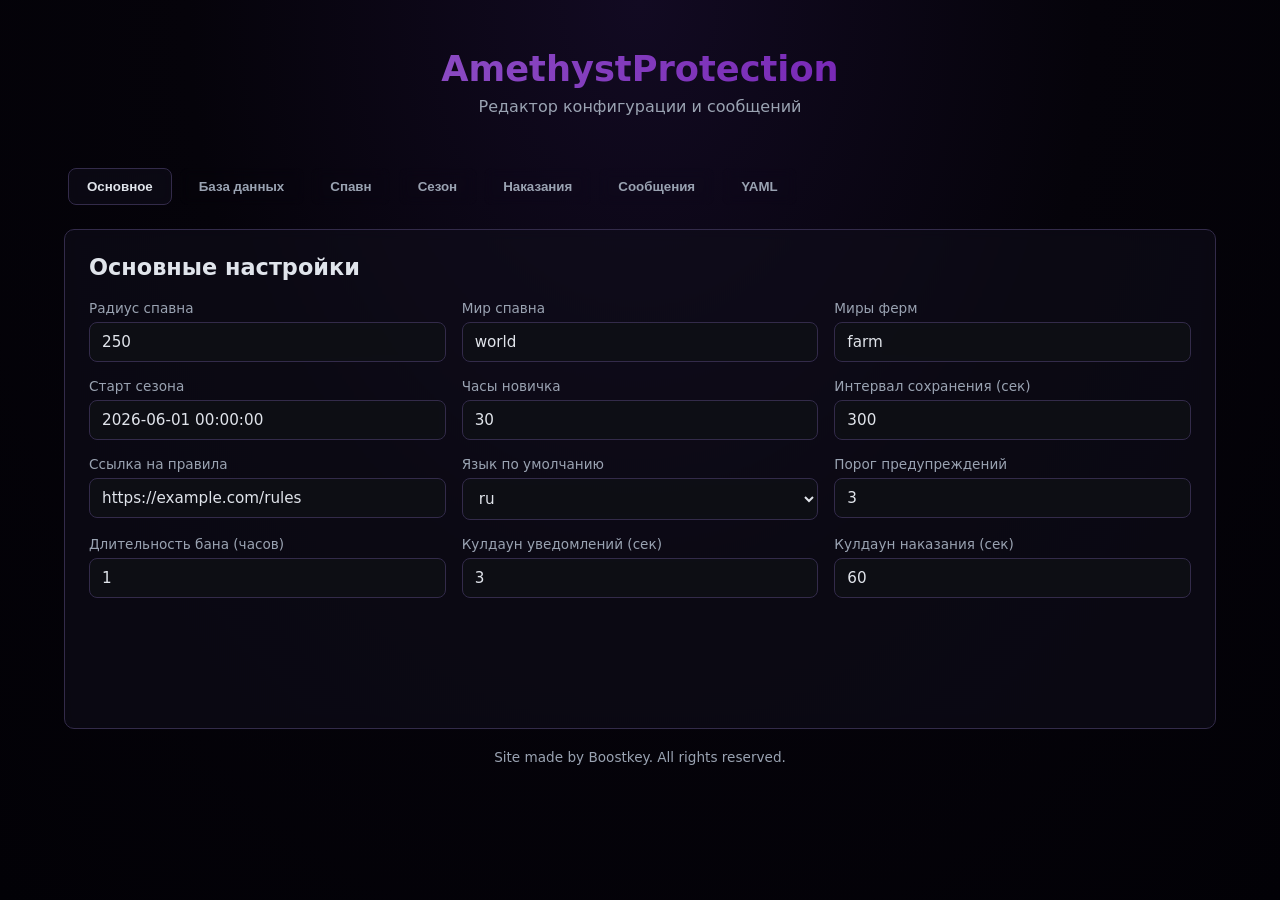
==== index.html @ a7267556 "ft" ====
<!DOCTYPE html>
<html lang="ru">
<head>
    <meta charset="UTF-8">
    <meta name="viewport" content="width=device-width, initial-scale=1.0">
    <title>AmethystProtection Config Editor</title>
    <link rel="stylesheet" href="styles.css">
</head>
<body>
    <div id="space" class="space"></div>
    <div class="app">
        <header class="header">
            <h1>AmethystProtection</h1>
            <p>Редактор конфигурации и сообщений</p>
        </header>

        <nav class="tabs">
            <button class="tab active" data-tab="general">Основное</button>
            <button class="tab" data-tab="database">База данных</button>
            <button class="tab" data-tab="spawn">Спавн</button>
            <button class="tab" data-tab="season">Сезон</button>
            <button class="tab" data-tab="punishments">Наказания</button>
            <button class="tab" data-tab="messages">Сообщения</button>
            <button class="tab" data-tab="yaml">YAML</button>
        </nav>

        <main class="content">
            <section id="general" class="panel active">
                <h2>Основные настройки</h2>
                <div class="grid">
                    <label>
                        <span>Радиус спавна</span>
                        <input type="number" data-path="spawn-radius" value="250">
                    </label>
                    <label>
                        <span>Мир спавна</span>
                        <input type="text" data-path="spawn-world" value="world">
                    </label>
                    <label>
                        <span>Миры ферм</span>
                        <input type="text" data-path="farm-worlds" value="farm" placeholder="через запятую">
                    </label>
                    <label>
                        <span>Старт сезона</span>
                        <input type="text" data-path="season-start" value="2026-06-01 00:00:00">
                    </label>
                    <label>
                        <span>Часы новичка</span>
                        <input type="number" data-path="newbie-playtime-hours" value="30">
                    </label>
                    <label>
                        <span>Интервал сохранения (сек)</span>
                        <input type="number" data-path="playtime-save-interval-seconds" value="300">
                    </label>
                    <label>
                        <span>Ссылка на правила</span>
                        <input type="text" data-path="trust-link" value="https://example.com/rules">
                    </label>
                    <label>
                        <span>Язык по умолчанию</span>
                        <select data-path="language">
                            <option value="ru">ru</option>
                            <option value="en">en</option>
                        </select>
                    </label>
                    <label>
                        <span>Порог предупреждений</span>
                        <input type="number" data-path="warning-threshold" value="3">
                    </label>
                    <label>
                        <span>Длительность бана (часов)</span>
                        <input type="number" data-path="warning-ban-hours" value="1">
                    </label>
                    <label>
                        <span>Кулдаун уведомлений (сек)</span>
                        <input type="number" data-path="notify-cooldown-seconds" value="3">
                    </label>
                    <label>
                        <span>Кулдаун наказания (сек)</span>
                        <input type="number" data-path="punishment-cooldown-seconds" value="60">
                    </label>
                </div>
            </section>

            <section id="database" class="panel">
                <h2>База данных</h2>
                <div class="grid">
                    <label class="full">
                        <span>Тип базы данных</span>
                        <select data-path="database.type">
                            <option value="sqlite">SQLite</option>
                            <option value="mysql">MySQL</option>
                        </select>
                    </label>
                </div>
                <div class="grid" id="sqlite-settings">
                    <label>
                        <span>Файл SQLite</span>
                        <input type="text" data-path="database.sqlite.file" value="antigrief.db">
                    </label>
                </div>
                <div class="grid hidden" id="mysql-settings">
                    <label>
                        <span>Хост</span>
                        <input type="text" data-path="database.mysql.host" value="localhost">
                    </label>
                    <label>
                        <span>Порт</span>
                        <input type="number" data-path="database.mysql.port" value="3306">
                    </label>
                    <label>
                        <span>База данных</span>
                        <input type="text" data-path="database.mysql.database" value="minecraft">
                    </label>
                    <label>
                        <span>Логин</span>
                        <input type="text" data-path="database.mysql.username" value="root">
                    </label>
                    <label>
                        <span>Пароль</span>
                        <input type="password" data-path="database.mysql.password" value="password">
                    </label>
                    <label>
                        <span>SSL</span>
                        <select data-path="database.mysql.use-ssl">
                            <option value="false">false</option>
                            <option value="true">true</option>
                        </select>
                    </label>
                    <label>
                        <span>Размер пула</span>
                        <input type="number" data-path="database.mysql.pool-size" value="5">
                    </label>
                    <label>
                        <span>Таймаут подключения</span>
                        <input type="number" data-path="database.mysql.connection-timeout" value="30000">
                    </label>
                    <label>
                        <span>Idle таймаут</span>
                        <input type="number" data-path="database.mysql.idle-timeout" value="600000">
                    </label>
                    <label>
                        <span>Max lifetime</span>
                        <input type="number" data-path="database.mysql.max-lifetime" value="1800000">
                    </label>
                </div>
            </section>

            <section id="spawn" class="panel">
                <h2>Телепорт на спавн</h2>
                <div class="grid">
                    <label>
                        <span>Мир</span>
                        <input type="text" data-path="spawn-teleport.world" value="world">
                    </label>
                    <label>
                        <span>X</span>
                        <input type="number" step="0.1" data-path="spawn-teleport.x" value="0.5">
                    </label>
                    <label>
                        <span>Y</span>
                        <input type="number" step="0.1" data-path="spawn-teleport.y" value="64.0">
                    </label>
                    <label>
                        <span>Z</span>
                        <input type="number" step="0.1" data-path="spawn-teleport.z" value="0.5">
                    </label>
                    <label>
                        <span>Yaw</span>
                        <input type="number" step="0.1" data-path="spawn-teleport.yaw" value="0.0">
                    </label>
                    <label>
                        <span>Pitch</span>
                        <input type="number" step="0.1" data-path="spawn-teleport.pitch" value="0.0">
                    </label>
                </div>
            </section>

            <section id="season" class="panel">
                <h2>Сезонные события</h2>
                <div class="grid">
                    <label>
                        <span>Спящие дни</span>
                        <input type="number" data-path="season-events.sleeping-days" value="7">
                    </label>
                    <label>
                        <span>Середина сезона</span>
                        <input type="number" data-path="season-events.mid-season-day" value="30">
                    </label>
                    <label>
                        <span>Поздний сезон</span>
                        <input type="number" data-path="season-events.late-season-day" value="60">
                    </label>
                </div>
            </section>

            <section id="punishments" class="panel">
                <h2>Наказания</h2>
                <div class="grid">
                    <label class="full">
                        <span>Отправитель</span>
                        <input type="text" data-path="punishments.sender-name" value="AmethystProtection">
                    </label>
                    <label class="full">
                        <span>Причина предупреждения</span>
                        <input type="text" data-path="punishments.warn-reason" value="Убийство новичка в зоне спавна [{phase}, день {day}, {time}]">
                    </label>
                    <label class="full">
                        <span>Причина атаки</span>
                        <input type="text" data-path="punishments.attack-reason" value="Атака новичка в зоне спавна [{phase}, день {day}, {time}]">
                    </label>
                    <label class="full">
                        <span>Причина бана</span>
                        <input type="text" data-path="punishments.ban-reason" value="Повторные нарушения защиты новичков ({warnings}/{threshold}, {phase}, {time})">
                    </label>
                </div>
            </section>

            <section id="messages" class="panel">
                <h2>Сообщения</h2>
                <div class="lang-tabs">
                    <button class="lang-tab active" data-lang="ru">RU</button>
                    <button class="lang-tab" data-lang="en">EN</button>
                </div>
                <div class="message-layout">
                    <div id="message-editor" class="message-editor"></div>
                    <div class="preview-panel">
                        <h3>Предпросмотр</h3>
                        <div class="preview-controls">
                            <label>
                                <span>Ключ</span>
                                <select id="preview-key"></select>
                            </label>
                            <label>
                                <span>Аргументы (через запятую)</span>
                                <input type="text" id="preview-args" placeholder="player, 3, world">
                            </label>
                        </div>
                        <div class="preview-boxes">
                            <div class="preview-box">
                                <strong>Чат</strong>
                                <p id="preview-chat"></p>
                            </div>
                            <div class="preview-box">
                                <strong>Action bar</strong>
                                <p id="preview-actionbar"></p>
                            </div>
                            <div class="preview-box">
                                <strong>Цвета Minecraft</strong>
                                <p id="preview-colored"></p>
                            </div>
                        </div>
                    </div>
                </div>
                <div class="message-actions">
                    <button id="add-message" class="btn secondary">Добавить ключ</button>
                    <button id="sync-messages" class="btn secondary">Синхронизировать языки</button>
                </div>
            </section>

            <section id="yaml" class="panel">
                <h2>YAML конфиг</h2>
                <div class="yaml-actions">
                    <button id="download-yaml" class="btn">Скачать config.yml</button>
                    <label class="btn file-label">
                        Загрузить YAML
                        <input type="file" id="upload-yaml" accept=".yml,.yaml">
                    </label>
                    <button id="reset-yaml" class="btn secondary">Сбросить по умолчанию</button>
                </div>
                <textarea id="yaml-output" class="yaml-output" spellcheck="false"></textarea>
            </section>
        </main>
    </div>

    <div id="modal" class="modal hidden">
        <div class="modal-box">
            <h3>Добавить новый ключ</h3>
            <input type="text" id="new-key" placeholder="new_message_key">
            <div class="modal-actions">
                <button id="confirm-add" class="btn">Добавить</button>
                <button id="cancel-add" class="btn secondary">Отмена</button>
            </div>
        </div>
    </div>

    <footer class="footer">
        <p>Site made by Boostkey. All rights reserved.</p>
    </footer>

    <script src="javascript.js"></script>
</body>
</html>
---- styles.css ----
:root {
    --bg: #05030a;
    --panel: rgba(18, 16, 28, 0.92);
    --panel-hover: #221e33;
    --border: #332b4a;
    --text: #e0e4eb;
    --muted: #9aa3b2;
    --accent: #8b5cf6;
    --accent-hover: #7c4ddb;
    --danger: #ef4444;
    --success: #22c55e;
    --radius: 10px;
    --font: 'Segoe UI', system-ui, sans-serif;
}

* {
    box-sizing: border-box;
}

body {
    margin: 0;
    font-family: var(--font);
    background: var(--bg);
    color: var(--text);
    min-height: 100vh;
    position: relative;
    overflow-x: hidden;
    background: radial-gradient(ellipse at 50% 0%, #120a22 0%, #05030a 50%, #020106 100%);
}

.space {
    position: fixed;
    inset: 0;
    z-index: 100;
    pointer-events: none;
    overflow: hidden;
}

.star-canvas {
    position: absolute;
    inset: 0;
    width: 100%;
    height: 100%;
}

.app {
    position: relative;
    z-index: 20;
    max-width: 1200px;
    margin: 0 auto;
    padding: 24px 24px 0;
}

.footer {
    position: relative;
    z-index: 20;
    text-align: center;
    padding: 20px;
    color: var(--muted);
    font-size: 0.85rem;
}

.footer p {
    margin: 0;
}

.header {
    text-align: center;
    margin-bottom: 24px;
    padding: 24px;
}

.header h1 {
    margin: 0;
    font-size: 2.2rem;
    background: linear-gradient(90deg, #9966cc, #6a0dad, #9966cc, #6a0dad);
    background-size: 300% 100%;
    -webkit-background-clip: text;
    -webkit-text-fill-color: transparent;
    animation: shimmer 8s linear infinite;
}

@keyframes shimmer {
    0% { background-position: 0% 50%; }
    100% { background-position: 300% 50%; }
}

.header p {
    margin: 8px 0 0;
    color: var(--muted);
}

.tabs {
    display: flex;
    gap: 8px;
    flex-wrap: wrap;
    margin-bottom: 20px;
    padding: 4px;
    background: transparent;
    border-radius: var(--radius);
    border: none;
}

.tab, .lang-tab {
    padding: 10px 18px;
    border: 1px solid transparent;
    border-radius: 8px;
    background: transparent;
    color: var(--muted);
    font-weight: 600;
    cursor: pointer;
    transition: 0.15s;
    backdrop-filter: blur(6px);
}

.tab:hover, .lang-tab:hover {
    color: var(--text);
    background: rgba(22, 25, 32, 0.3);
    border-color: transparent;
}

.tab.active, .lang-tab.active {
    background: rgba(18, 16, 28, 0.55);
    border: 1px solid var(--border);
    color: var(--text);
}

.content {
    background: rgba(18, 16, 28, 0.55);
    border-radius: var(--radius);
    border: 1px solid var(--border);
    padding: 24px;
    min-height: 500px;
    backdrop-filter: blur(6px);
}

.panel {
    display: none;
}

.panel.active {
    display: block;
    animation: fadeIn 0.2s ease;
}

@keyframes fadeIn {
    from { opacity: 0; transform: translateY(6px); }
    to { opacity: 1; transform: translateY(0); }
}

h2 {
    margin-top: 0;
    margin-bottom: 20px;
    font-size: 1.4rem;
    color: var(--text);
}

.grid {
    display: grid;
    grid-template-columns: repeat(auto-fill, minmax(280px, 1fr));
    gap: 16px;
}

label {
    display: flex;
    flex-direction: column;
    gap: 6px;
}

label span {
    font-size: 0.85rem;
    color: var(--muted);
    font-weight: 500;
}

input, select, textarea {
    padding: 10px 12px;
    border-radius: 8px;
    border: 1px solid var(--border);
    background: rgba(15, 17, 21, 0.7);
    color: var(--text);
    font-size: 0.95rem;
    outline: none;
    transition: 0.15s;
    font-family: var(--font);
    backdrop-filter: blur(4px);
}

input:focus, select:focus, textarea:focus {
    border-color: var(--accent);
}

.full {
    grid-column: 1 / -1;
}

.hidden {
    display: none !important;
}

.lang-tabs {
    display: flex;
    gap: 8px;
    margin-bottom: 16px;
    padding: 6px;
    background: rgba(22, 25, 32, 0.35);
    border-radius: var(--radius);
    border: 1px solid rgba(139, 92, 246, 0.35);
    backdrop-filter: blur(6px);
}

.message-layout {
    display: grid;
    grid-template-columns: 1fr 320px;
    gap: 20px;
}

.message-editor {
    display: flex;
    flex-direction: column;
    gap: 12px;
    max-height: 600px;
    overflow-y: auto;
    padding-right: 8px;
}

.preview-panel {
    position: sticky;
    top: 0;
    align-self: start;
    background: var(--bg);
    border: 1px solid var(--border);
    border-radius: var(--radius);
    padding: 16px;
}

.preview-panel h3 {
    margin: 0 0 14px;
    font-size: 1.1rem;
}

.preview-controls {
    display: flex;
    flex-direction: column;
    gap: 12px;
    margin-bottom: 16px;
}

.preview-controls label span {
    font-size: 0.8rem;
    color: var(--muted);
}

.preview-box {
    background: rgba(22, 25, 32, 0.6);
    border: 1px solid var(--border);
    border-radius: 8px;
    padding: 12px;
    margin-bottom: 10px;
}

.preview-box strong {
    display: block;
    font-size: 0.8rem;
    color: var(--accent);
    margin-bottom: 8px;
}

.preview-box p {
    margin: 0;
    font-size: 0.95rem;
    word-break: break-word;
}

.message-row {
    display: grid;
    grid-template-columns: 200px 1fr;
    gap: 12px;
    align-items: start;
    background: var(--bg);
    padding: 12px;
    border-radius: 8px;
    border: 1px solid var(--border);
}

.message-row code {
    font-size: 0.85rem;
    color: var(--accent);
    padding-top: 10px;
    word-break: break-all;
}

.message-row textarea {
    width: 100%;
    min-height: 60px;
    resize: vertical;
}

.message-actions, .yaml-actions {
    display: flex;
    gap: 10px;
    margin-top: 20px;
    flex-wrap: wrap;
}

.btn {
    padding: 10px 18px;
    border-radius: 8px;
    border: none;
    background: var(--accent);
    color: #fff;
    font-weight: 600;
    cursor: pointer;
    transition: 0.15s;
    font-size: 0.95rem;
}

.btn:hover {
    background: var(--accent-hover);
}

.btn.secondary {
    background: var(--panel-hover);
    color: var(--text);
    border: 1px solid var(--border);
}

.btn.secondary:hover {
    background: var(--border);
}

.file-label {
    display: inline-flex;
    align-items: center;
}

.file-label input {
    display: none;
}

.yaml-output {
    width: 100%;
    min-height: 400px;
    margin-top: 16px;
    font-family: 'JetBrains Mono', 'Fira Code', Consolas, monospace;
    font-size: 0.85rem;
    line-height: 1.5;
    white-space: pre;
}

.modal {
    position: fixed;
    inset: 0;
    background: rgba(0, 0, 0, 0.7);
    display: flex;
    align-items: center;
    justify-content: center;
    z-index: 100;
}

.modal.hidden {
    display: none;
}

.modal-box {
    background: rgba(18, 16, 28, 0.55);
    border: 1px solid var(--border);
    border-radius: var(--radius);
    padding: 24px;
    width: 360px;
    max-width: 90%;
    backdrop-filter: blur(6px);
}

.modal-box h3 {
    margin-top: 0;
    margin-bottom: 16px;
}

.modal-box input {
    width: 100%;
    margin-bottom: 16px;
}

.modal-actions {
    display: flex;
    gap: 10px;
    justify-content: flex-end;
}

@media (max-width: 700px) {
    .grid {
        grid-template-columns: 1fr;
    }
    .message-row {
        grid-template-columns: 1fr;
    }
    .message-layout {
        grid-template-columns: 1fr;
    }
    .preview-panel {
        position: relative;
        top: auto;
    }
    .tabs {
        gap: 4px;
    }
    .tab {
        padding: 8px 12px;
        font-size: 0.85rem;
    }
}
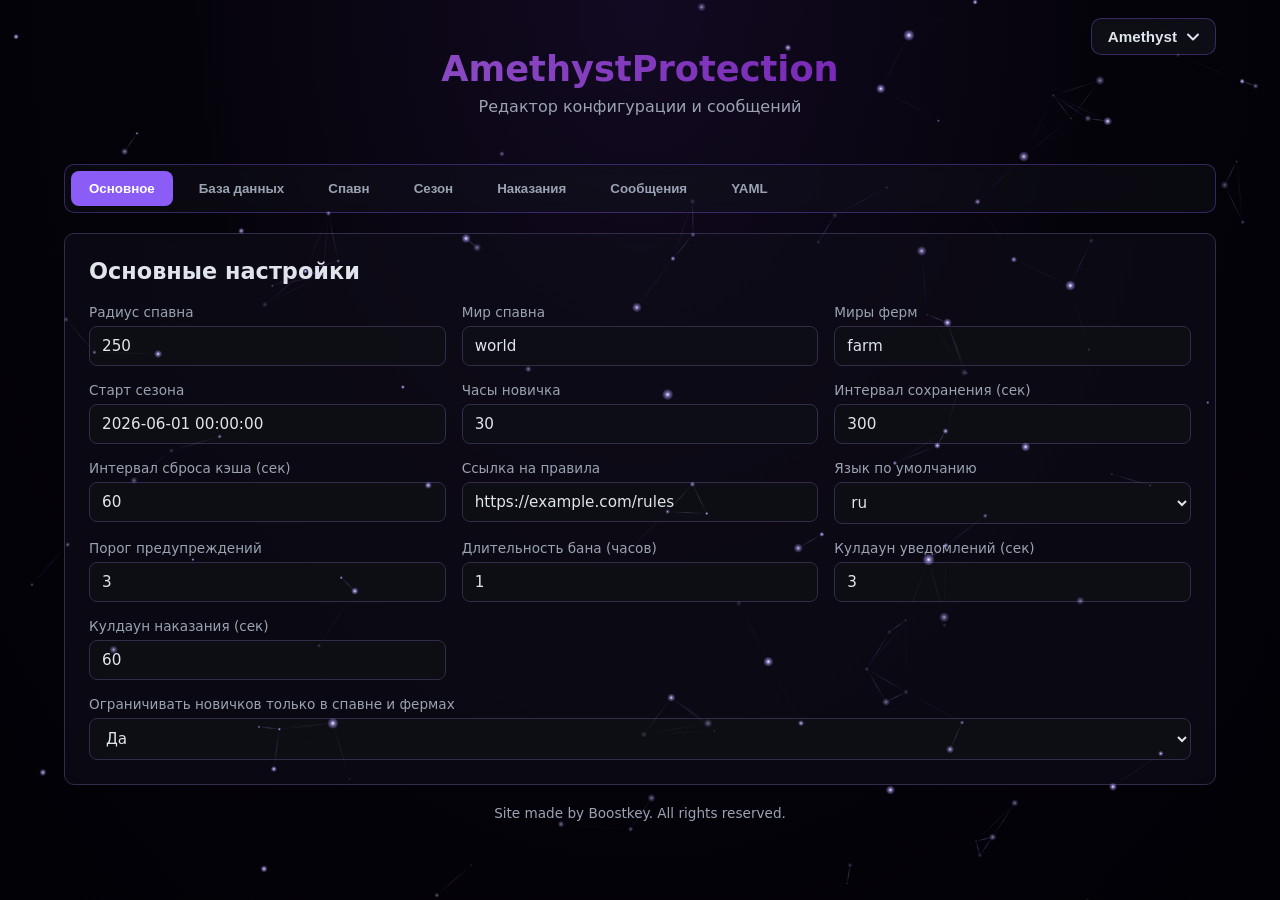
==== commit 2ca88b7a: "V2?" ====
--- a/index.html
+++ b/index.html
@@ -7,8 +7,23 @@
     <link rel="stylesheet" href="styles.css">
 </head>
 <body>
-    <div id="space" class="space"></div>
+    <div id="space" class="space">
+        <canvas id="gearCanvas" class="gear-canvas"></canvas>
+        <canvas id="circuitCanvas" class="circuit-canvas"></canvas>
+    </div>
     <div class="app">
+        <div class="theme-switcher">
+            <button class="theme-dropdown-toggle" id="theme-toggle" aria-haspopup="true" aria-expanded="false">
+                <span id="theme-current">Amethyst</span>
+                <svg class="theme-arrow" viewBox="0 0 12 8" width="12" height="8">
+                    <path d="M1 1.5L6 6.5L11 1.5" fill="none" stroke="currentColor" stroke-width="2" stroke-linecap="round" stroke-linejoin="round"/>
+                </svg>
+            </button>
+            <div class="theme-dropdown-menu hidden" id="theme-menu">
+                <button class="theme-option active" data-theme="amethyst">Amethyst</button>
+                <button class="theme-option" data-theme="core">Core</button>
+            </div>
+        </div>
         <header class="header">
             <h1>AmethystProtection</h1>
             <p>Редактор конфигурации и сообщений</p>
@@ -21,6 +36,7 @@
             <button class="tab" data-tab="season">Сезон</button>
             <button class="tab" data-tab="punishments">Наказания</button>
             <button class="tab" data-tab="messages">Сообщения</button>
+            <button class="tab hidden-tab" data-tab="tab" style="display:none">TAB</button>
             <button class="tab" data-tab="yaml">YAML</button>
         </nav>
 
@@ -51,6 +67,10 @@
                     <label>
                         <span>Интервал сохранения (сек)</span>
                         <input type="number" data-path="playtime-save-interval-seconds" value="300">
+                    </label>
+                    <label>
+                        <span>Интервал сброса кэша (сек)</span>
+                        <input type="number" data-path="dirty-flush-interval-seconds" value="60">
                     </label>
                     <label>
                         <span>Ссылка на правила</span>
@@ -79,6 +99,13 @@
                         <span>Кулдаун наказания (сек)</span>
                         <input type="number" data-path="punishment-cooldown-seconds" value="60">
                     </label>
+                    <label class="full">
+                        <span>Ограничивать новичков только в спавне и фермах</span>
+                        <select data-path="newbie-restrict-only-spawn-and-farm">
+                            <option value="true">Да</option>
+                            <option value="false">Нет</option>
+                        </select>
+                    </label>
                 </div>
             </section>
 
@@ -98,6 +125,17 @@
                         <span>Файл SQLite</span>
                         <input type="text" data-path="database.sqlite.file" value="antigrief.db">
                     </label>
+                    <label>
+                        <span>Размер пула SQLite</span>
+                        <input type="number" data-path="database.sqlite.pool-size" value="2">
+                    </label>
+                    <label>
+                        <span>Max lifetime SQLite</span>
+                        <div class="input-unit">
+                            <input type="number" data-path="database.sqlite.max-lifetime" value="600000">
+                            <span class="unit">мс</span>
+                        </div>
+                    </label>
                 </div>
                 <div class="grid hidden" id="mysql-settings">
                     <label>
@@ -133,15 +171,24 @@
                     </label>
                     <label>
                         <span>Таймаут подключения</span>
-                        <input type="number" data-path="database.mysql.connection-timeout" value="30000">
+                        <div class="input-unit">
+                            <input type="number" data-path="database.mysql.connection-timeout" value="30000">
+                            <span class="unit">мс</span>
+                        </div>
                     </label>
                     <label>
                         <span>Idle таймаут</span>
-                        <input type="number" data-path="database.mysql.idle-timeout" value="600000">
+                        <div class="input-unit">
+                            <input type="number" data-path="database.mysql.idle-timeout" value="600000">
+                            <span class="unit">мс</span>
+                        </div>
                     </label>
                     <label>
                         <span>Max lifetime</span>
-                        <input type="number" data-path="database.mysql.max-lifetime" value="1800000">
+                        <div class="input-unit">
+                            <input type="number" data-path="database.mysql.max-lifetime" value="1800000">
+                            <span class="unit">мс</span>
+                        </div>
                     </label>
                 </div>
             </section>
@@ -190,6 +237,21 @@
                     <label>
                         <span>Поздний сезон</span>
                         <input type="number" data-path="season-events.late-season-day" value="60">
+                    </label>
+                    <label>
+                        <span>Ранний сезон — бан сразу</span>
+                        <select data-path="season-events.early-ban-immediately">
+                            <option value="true">Да</option>
+                            <option value="false">Нет</option>
+                        </select>
+                    </label>
+                    <label>
+                        <span>Порог варнов в середине сезона</span>
+                        <input type="number" data-path="season-events.mid-threshold" value="3">
+                    </label>
+                    <label>
+                        <span>Порог варнов в позднем сезоне</span>
+                        <input type="number" data-path="season-events.late-threshold" value="6">
                     </label>
                 </div>
             </section>
@@ -258,6 +320,65 @@
                 </div>
             </section>
 
+            <section id="tab" class="panel">
+                <h2>Генератор анимаций TAB</h2>
+                <div class="grid">
+                    <label class="full">
+                        <span>Текст</span>
+                        <input type="text" id="tab-text" value="YourServer" placeholder="YourServer">
+                    </label>
+                    <label>
+                        <span>Количество цветов</span>
+                        <input type="number" id="tab-color-count" min="2" max="32" value="5">
+                    </label>
+                    <label>
+                        <span>Тип анимации</span>
+                        <select id="tab-animation-type">
+                            <option value="normal">Normal</option>
+                            <option value="reversed">Reversed</option>
+                            <option value="bounce">Bounce</option>
+                            <option value="fullcycle">Full Cycle</option>
+                            <option value="ease-in-out">Ease In-Out</option>
+                            <option value="edges-left">Edges Left</option>
+                            <option value="edges-right">Edges Right</option>
+                        </select>
+                    </label>
+                    <label>
+                        <span>Интервал смены (мс)</span>
+                        <input type="number" id="tab-interval" min="10" value="50">
+                    </label>
+                </div>
+                <div class="tab-colors" id="tab-colors"></div>
+                <div class="tab-formats" id="tab-formats">
+                    <label class="tab-format-item" title="Жирный">
+                        <input type="checkbox" id="tab-format-bold" value="l" checked>
+                        <span>Жирный</span><small>&l</small>
+                    </label>
+                    <label class="tab-format-item" title="Косой">
+                        <input type="checkbox" id="tab-format-italic" value="o">
+                        <span>Косой</span><small>&o</small>
+                    </label>
+                    <label class="tab-format-item" title="Подчеркнутый">
+                        <input type="checkbox" id="tab-format-underline" value="n">
+                        <span>Подчеркнутый</span><small>&n</small>
+                    </label>
+                    <label class="tab-format-item" title="Зачеркнутый">
+                        <input type="checkbox" id="tab-format-strikethrough" value="m">
+                        <span>Зачеркнутый</span><small>&m</small>
+                    </label>
+                    <label class="tab-format-item" title="Магический">
+                        <input type="checkbox" id="tab-format-magic" value="k">
+                        <span>Магический</span><small>&k</small>
+                    </label>
+                </div>
+                <div class="tab-actions">
+                    <button id="generate-tab" class="btn">Сгенерировать</button>
+                    <button id="download-tab" class="btn secondary">Скачать tab.yml</button>
+                </div>
+                <div class="tab-preview" id="tab-preview"></div>
+                <textarea id="tab-output" class="yaml-output" spellcheck="false"></textarea>
+            </section>
+
             <section id="yaml" class="panel">
                 <h2>YAML конфиг</h2>
                 <div class="yaml-actions">
--- a/styles.css
+++ b/styles.css
@@ -1,3 +1,11 @@
+@font-face {
+    font-family: 'Determination Sans';
+    src: url('fonts/determination.ttf') format('truetype');
+    font-weight: normal;
+    font-style: normal;
+    font-display: swap;
+}
+
 :root {
     --bg: #05030a;
     --panel: rgba(18, 16, 28, 0.92);
@@ -11,6 +19,33 @@
     --success: #22c55e;
     --radius: 10px;
     --font: 'Segoe UI', system-ui, sans-serif;
+    --tab-font: 'Determination Sans', 'Segoe UI', system-ui, sans-serif;
+
+    --theme-amethyst-bg: #05030a;
+    --theme-amethyst-gradient: linear-gradient(90deg, #9966cc, #6a0dad, #9966cc, #6a0dad);
+    --theme-amethyst-accent: #8b5cf6;
+    --theme-amethyst-accent-hover: #7c4ddb;
+    --theme-amethyst-border: #332b4a;
+    --theme-amethyst-panel: rgba(18, 16, 28, 0.92);
+    --theme-amethyst-panel-hover: #221e33;
+    --theme-amethyst-muted: #9aa3b2;
+    --theme-amethyst-text: #e0e4eb;
+    --theme-amethyst-star: rgba(170, 150, 255, 0);
+    --theme-amethyst-star-mid: rgba(170, 150, 255, 0.6);
+    --theme-amethyst-circuit: rgba(139, 92, 246, 0.08);
+
+    --theme-core-bg: #0a0f1e;
+    --theme-core-gradient: linear-gradient(90deg, #4de4ff, #142063, #4de4ff, #142063);
+    --theme-core-accent: #0aa6ed;
+    --theme-core-accent-hover: #088bc9;
+    --theme-core-border: #1a3a5c;
+    --theme-core-panel: rgba(10, 18, 36, 0.92);
+    --theme-core-panel-hover: #0f2138;
+    --theme-core-muted: #7eb8d9;
+    --theme-core-text: #d8f0ff;
+    --theme-core-star: rgba(77, 228, 255, 0);
+    --theme-core-star-mid: rgba(77, 228, 255, 0.6);
+    --theme-core-circuit: rgba(10, 166, 237, 0.12);
 }
 
 * {
@@ -26,6 +61,93 @@
     position: relative;
     overflow-x: hidden;
     background: radial-gradient(ellipse at 50% 0%, #120a22 0%, #05030a 50%, #020106 100%);
+    transition: background 0.6s ease, color 0.3s ease;
+}
+
+body.theme-core {
+    --bg: var(--theme-core-bg);
+    --panel: var(--theme-core-panel);
+    --panel-hover: var(--theme-core-panel-hover);
+    --border: var(--theme-core-border);
+    --text: var(--theme-core-text);
+    --muted: var(--theme-core-muted);
+    --accent: var(--theme-core-accent);
+    --accent-hover: var(--theme-core-accent-hover);
+    background: radial-gradient(ellipse at 50% 0%, #142063 0%, #0a0f1e 50%, #050810 100%);
+}
+
+body.theme-core .tabs,
+body.theme-core .lang-tabs {
+    border-color: rgba(10, 166, 237, 0.35);
+    background: rgba(5, 14, 26, 0.45);
+}
+
+body.theme-core .tab.active,
+body.theme-core .lang-tab.active {
+    background: var(--accent);
+    color: #000;
+}
+
+body.theme-core .tab:hover,
+body.theme-core .lang-tab:hover {
+    background: var(--panel-hover);
+}
+
+body.theme-core .content,
+body.theme-core .panel {
+    background: rgba(10, 18, 36, 0.65);
+    border-color: var(--border);
+}
+
+body.theme-core .tab-preview,
+body.theme-core .tab-format-item,
+body.theme-core .preview-box,
+body.theme-core .message-row,
+body.theme-core .modal-box,
+body.theme-core .yaml-output,
+body.theme-core .theme-switcher {
+    background: rgba(5, 12, 22, 0.75);
+    border-color: var(--border);
+}
+
+body.theme-core .tab-preview {
+    text-shadow: 3px 3px 0 rgba(0, 0, 0, 0.85), 0 0 18px rgba(77, 228, 255, 0.45);
+}
+
+body.theme-core input,
+body.theme-core select,
+body.theme-core textarea {
+    background: rgba(5, 12, 22, 0.85);
+    border-color: var(--border);
+    color: var(--text);
+}
+
+body.theme-core input:focus,
+body.theme-core select:focus,
+body.theme-core textarea:focus {
+    border-color: var(--accent);
+}
+
+body.theme-core .circuit-canvas,
+body.theme-core .gear-canvas {
+    display: block;
+}
+
+body.theme-core .star-canvas {
+    display: none;
+}
+
+body.theme-core .btn.secondary {
+    background: var(--panel-hover);
+    border-color: var(--border);
+}
+
+body.theme-core .btn.secondary:hover {
+    background: var(--border);
+}
+
+body.theme-core .header p {
+    color: var(--muted);
 }
 
 .space {
@@ -78,6 +200,14 @@
     -webkit-background-clip: text;
     -webkit-text-fill-color: transparent;
     animation: shimmer 8s linear infinite;
+    transition: background 0.6s ease;
+}
+
+body.theme-core .header h1 {
+    background: linear-gradient(90deg, #4de4ff, #142063, #4de4ff, #142063);
+    background-size: 300% 100%;
+    -webkit-background-clip: text;
+    -webkit-text-fill-color: transparent;
 }
 
 @keyframes shimmer {
@@ -95,34 +225,32 @@
     gap: 8px;
     flex-wrap: wrap;
     margin-bottom: 20px;
-    padding: 4px;
-    background: transparent;
+    padding: 6px;
+    background: rgba(22, 25, 32, 0.35);
     border-radius: var(--radius);
-    border: none;
+    border: 1px solid rgba(139, 92, 246, 0.35);
+    backdrop-filter: blur(6px);
 }
 
 .tab, .lang-tab {
     padding: 10px 18px;
-    border: 1px solid transparent;
+    border: none;
     border-radius: 8px;
     background: transparent;
     color: var(--muted);
     font-weight: 600;
     cursor: pointer;
     transition: 0.15s;
-    backdrop-filter: blur(6px);
 }
 
 .tab:hover, .lang-tab:hover {
     color: var(--text);
-    background: rgba(22, 25, 32, 0.3);
-    border-color: transparent;
+    background: var(--panel-hover);
 }
 
 .tab.active, .lang-tab.active {
-    background: rgba(18, 16, 28, 0.55);
-    border: 1px solid var(--border);
-    color: var(--text);
+    background: var(--accent);
+    color: #fff;
 }
 
 .content {
@@ -188,6 +316,22 @@
 
 input:focus, select:focus, textarea:focus {
     border-color: var(--accent);
+}
+
+.input-unit {
+    display: flex;
+    align-items: center;
+    gap: 8px;
+}
+
+.input-unit input {
+    flex: 1;
+}
+
+.input-unit .unit {
+    font-size: 0.85rem;
+    color: var(--muted);
+    white-space: nowrap;
 }
 
 .full {
@@ -409,4 +553,238 @@
         padding: 8px 12px;
         font-size: 0.85rem;
     }
-}
+    .theme-switcher {
+        top: 12px;
+        right: 12px;
+    }
+}
+
+.theme-switcher {
+    position: absolute;
+    top: 18px;
+    right: 24px;
+    z-index: 50;
+}
+
+.theme-dropdown-toggle {
+    display: flex;
+    align-items: center;
+    gap: 10px;
+    padding: 9px 16px;
+    border-radius: 10px;
+    border: 1px solid rgba(139, 92, 246, 0.35);
+    background: rgba(22, 25, 32, 0.55);
+    color: var(--text);
+    font-weight: 600;
+    cursor: pointer;
+    transition: 0.15s;
+    backdrop-filter: blur(6px);
+    font-size: 0.95rem;
+}
+
+.theme-dropdown-toggle:hover {
+    background: var(--panel-hover);
+    border-color: var(--accent);
+}
+
+.theme-dropdown-toggle.open,
+.theme-dropdown-toggle:focus {
+    border-color: var(--accent);
+    outline: none;
+}
+
+.theme-arrow {
+    transition: transform 0.2s ease;
+}
+
+.theme-dropdown-toggle.open .theme-arrow {
+    transform: rotate(180deg);
+}
+
+.theme-dropdown-menu {
+    position: absolute;
+    top: calc(100% + 6px);
+    right: 0;
+    min-width: 140px;
+    display: flex;
+    flex-direction: column;
+    gap: 4px;
+    padding: 6px;
+    border-radius: 10px;
+    border: 1px solid rgba(139, 92, 246, 0.35);
+    background: rgba(22, 25, 32, 0.92);
+    backdrop-filter: blur(10px);
+    box-shadow: 0 10px 30px rgba(0, 0, 0, 0.4);
+}
+
+.theme-dropdown-menu.hidden {
+    display: none;
+}
+
+.theme-option {
+    padding: 8px 14px;
+    border-radius: 8px;
+    border: none;
+    background: transparent;
+    color: var(--text);
+    font-weight: 600;
+    text-align: left;
+    cursor: pointer;
+    transition: 0.15s;
+}
+
+.theme-option:hover {
+    background: var(--panel-hover);
+}
+
+.theme-option.active {
+    background: var(--accent);
+    color: #fff;
+}
+
+body.theme-core .theme-dropdown-toggle {
+    border-color: rgba(10, 166, 237, 0.35);
+    background: rgba(5, 12, 22, 0.75);
+    color: var(--text);
+}
+
+body.theme-core .theme-dropdown-toggle:hover {
+    background: var(--panel-hover);
+    border-color: var(--accent);
+}
+
+body.theme-core .theme-dropdown-menu {
+    border-color: rgba(10, 166, 237, 0.35);
+    background: rgba(5, 12, 22, 0.95);
+}
+
+body.theme-core .theme-option.active {
+    background: var(--accent);
+    color: #000;
+}
+
+body.theme-core .theme-switcher {
+    background: transparent;
+    border: none;
+    backdrop-filter: none;
+}
+
+.gear-canvas,
+.circuit-canvas {
+    display: none;
+    position: absolute;
+    inset: 0;
+    width: 100%;
+    height: 100%;
+    pointer-events: none;
+}
+
+.hidden-tab {
+    display: none !important;
+}
+
+.tab-colors {
+    display: flex;
+    flex-wrap: wrap;
+    gap: 10px;
+    margin: 16px 0;
+}
+
+.tab-color-item {
+    display: flex;
+    flex-direction: column;
+    align-items: center;
+    gap: 4px;
+}
+
+.tab-color-item input[type="color"] {
+    width: 42px;
+    height: 42px;
+    padding: 2px;
+    border-radius: 8px;
+    border: 1px solid var(--border);
+    background: var(--bg);
+    cursor: pointer;
+}
+
+.tab-color-item span {
+    font-size: 0.75rem;
+    color: var(--muted);
+}
+
+.tab-actions {
+    display: flex;
+    gap: 10px;
+    margin-bottom: 16px;
+    flex-wrap: wrap;
+}
+
+.tab-preview {
+    background: rgba(22, 25, 32, 0.6);
+    border: 1px solid var(--border);
+    border-radius: 8px;
+    padding: 16px;
+    margin-bottom: 16px;
+    font-family: var(--tab-font);
+    font-size: 1.75rem;
+    font-weight: 400;
+    text-align: center;
+    min-height: 60px;
+    display: flex;
+    align-items: center;
+    justify-content: center;
+    word-break: break-all;
+    text-shadow: 3px 3px 0 rgba(0, 0, 0, 0.85), 0 0 16px rgba(0, 0, 0, 0.6);
+}
+
+.tab-formats {
+    display: flex;
+    flex-wrap: wrap;
+    gap: 10px;
+    margin: 12px 0;
+}
+
+.tab-format-item {
+    display: flex;
+    align-items: center;
+    gap: 6px;
+    padding: 8px 12px;
+    background: rgba(22, 25, 32, 0.6);
+    border: 1px solid var(--border);
+    border-radius: 8px;
+    cursor: pointer;
+    user-select: none;
+    transition: 0.15s;
+}
+
+.tab-format-item:hover {
+    border-color: var(--accent-hover);
+}
+
+.tab-format-item input[type="checkbox"] {
+    width: 18px;
+    height: 18px;
+    accent-color: var(--accent);
+    cursor: pointer;
+}
+
+.tab-format-item span {
+    font-size: 0.85rem;
+    color: var(--text);
+}
+
+.tab-format-item small {
+    font-size: 0.75rem;
+    color: var(--muted);
+    margin-left: 2px;
+}
+
+.tab-preview span {
+    text-shadow: inherit;
+}
+
+.tab-preview .magic-char {
+    display: inline-block;
+    min-width: 0.55em;
+    text-align: center;
+}
